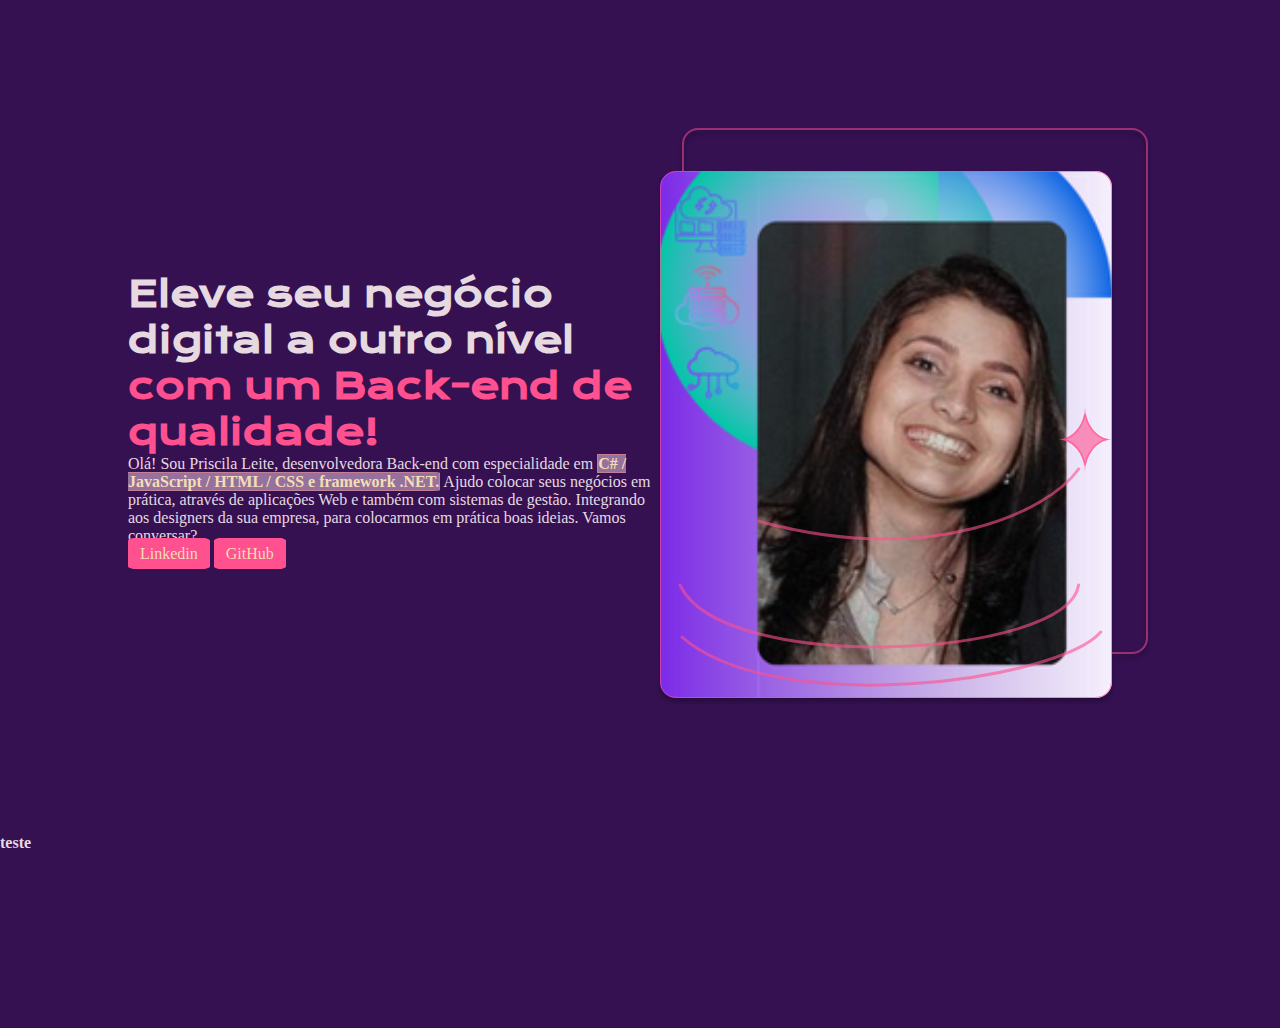
==== index.html @ 0fdea298 "Importanto as fontes do layou figma usando o Google fonts com @import e font-family" ====
<!DOCTYPE html>
<html lang="pt-br">

<head>
    <meta charset="UTF-8">
    <meta http-equiv="X-UA-Compatible" content="IE=edge">
    <meta name="viewport" content="width=device-width, initial-scale=1.0">
    <title>Protifólio</title>
    <link rel="stylesheet" href="style.css">
</head>

<body>

    <head></head>

    <main class="apresentacao-principal">

        <section class="apresentacao__conteudo">

            <h1 class="apresentacao__conteudo__titulo">Eleve seu negócio digital a outro nível <strong
                    class="titulo-destaque">com
                    um Back-end de
                    qualidade!</strong></h1>
            <p class="apresentacao__conteudo__texto">Olá! Sou Priscila Leite, desenvolvedora Back-end com especialidade
                em
                <strong class="linguagem-destaque">C# / JavaScript / HTML / CSS e framework .NET.</strong>
                Ajudo colocar seus negócios em prática, através de aplicações Web e também com sistemas de gestão.
                Integrando aos designers da sua empresa, para colocarmos em prática boas ideias. Vamos conversar?
            </p>
            <a href="https://www.linkedin.com/in/priscila-leite-185091244/">Linkedin</a>
            <a href="https://github.com/PriciLeite">GitHub</a>
        </section>

        <img class="img" src="Imagem.svg" alt="Foto de uma animação feminina programando de costas">
    </main>

    <footer>
        <h4>teste</h4>
    </footer>


</body>

</html>
---- style.css ----
@import url('https://fonts.googleapis.com/css2?family=Krona+One&family=Montserrat&display=swap');

* {
    margin: 0%;
    padding: 0%;
}

body {
    box-sizing: border-box;
    height: 100vh;
    background-color: #351152;
    color: rgb(231, 217, 224);
}

.apresentacao-principal {
    margin: 10%;
    display: flex;
    align-items: center;
    justify-content: space-between;
}

.apresentacao__conteudo {
    width: 615px;

}

.apresentacao__conteudo__titulo {
    font-size: 36px;
    font-family: "Krona One", sans-serif;
}

.titulo-destaque {
    color: #FF508F;
}

.apresentacao-__conteudo__texto {
    font-size: 30px;
    font-family: "Montserrat", sans-serif;
}

.linguagem-destaque {
    color: wheat;
    font-size: 16px;
    background-color: rgb(149, 113, 158);
    border: 1px solid #c57f99;
    border-radius: 5%;
    transition: background-color 0.3s, border-color 0.3s;
}

/* Interatividade para as liguagens */
.linguagem-destaque:hover {
    font-size: 20px;
    transform: scale(1.1);
    background-color: #24bcb5;
    border-color: #333;
}

a {
    color: wheat;
    /* Cor do texto dos links */
    text-decoration: solid;
    /* Remove sublinhado dos links */
    padding: 5px 10px;
    /* Espaçamento interno dos links */
    border: 2px solid #FF508F;
    /* Borda inicialmente transparente */
    border-radius: 10%;
    /* Borda arredondada */
    background-color: #FF508F;
    /* Cor de fundo */
    transition: background-color 0.3s, border-color 0.3s;
    /* Transição suave de cores */
}

a:hover {
    background-color: #333;
    /* Cor de fundo ao passar o mouse sobre os links */
    border-color: #333;
    /* Cor da borda ao passar o mouse */
}
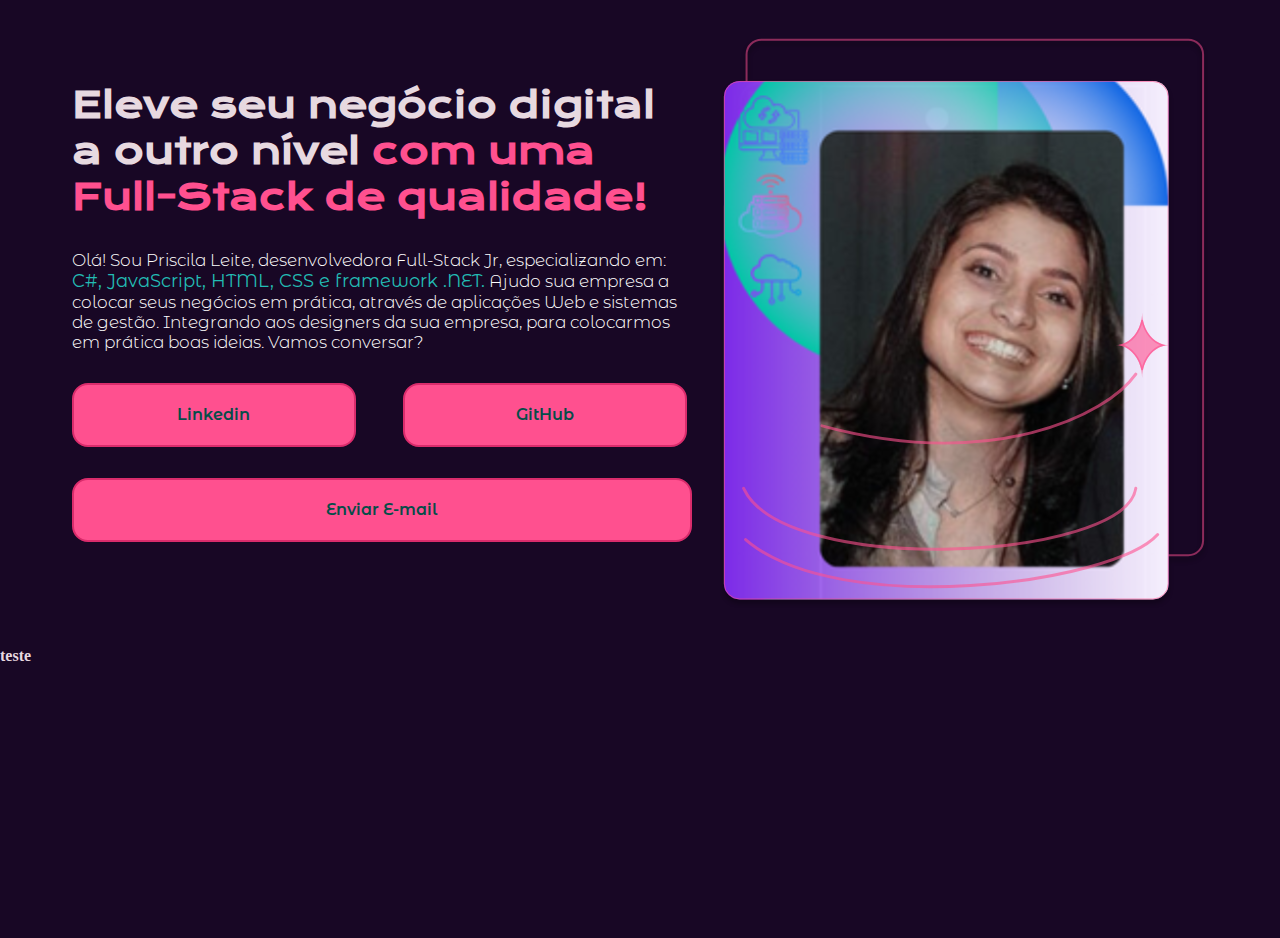
==== commit 6770aa83: "Dividindo a 'Section' com 'div' + formatando links(formato - botões) + implementando link (Enviar E-" ====
--- a/index.html
+++ b/index.html
@@ -19,18 +19,23 @@
 
             <h1 class="apresentacao__conteudo__titulo">Eleve seu negócio digital a outro nível <strong
                     class="titulo-destaque">com
-                    um Back-end de
+                    uma Full-Stack de
                     qualidade!</strong></h1>
-            <p class="apresentacao__conteudo__texto">Olá! Sou Priscila Leite, desenvolvedora Back-end com especialidade
-                em
-                <strong class="linguagem-destaque">C# / JavaScript / HTML / CSS e framework .NET.</strong>
-                Ajudo colocar seus negócios em prática, através de aplicações Web e também com sistemas de gestão.
+            <p class="apresentacao__conteudo__texto">Olá! Sou Priscila Leite, desenvolvedora Full-Stack Jr,
+                especializando
+                em:
+                <strong class="linguagem-destaque">C#, JavaScript, HTML, CSS e framework .NET.</strong>
+                Ajudo sua empresa a colocar seus negócios em prática, através de aplicações Web e sistemas de gestão.
                 Integrando aos designers da sua empresa, para colocarmos em prática boas ideias. Vamos conversar?
             </p>
-            <a href="https://www.linkedin.com/in/priscila-leite-185091244/">Linkedin</a>
-            <a href="https://github.com/PriciLeite">GitHub</a>
+            <div class="apresentacao__links">
+                <a class="apresentacao__links__link"
+                    href="https://www.linkedin.com/in/priscila-leite-185091244/">Linkedin</a>
+                <a class="apresentacao__links__link" href="https://github.com/PriciLeite">GitHub</a>
+            </div>
+            <a class="apresentacao__links__link__email" href="pricila_leite@hotmail.com">Enviar E-mail</a>
+
         </section>
-
         <img class="img" src="Imagem.svg" alt="Foto de uma animação feminina programando de costas">
     </main>
 
--- a/style.css
+++ b/style.css
@@ -1,4 +1,5 @@
-@import url('https://fonts.googleapis.com/css2?family=Krona+One&family=Montserrat&display=swap');
+@import url('https://fonts.googleapis.com/css2?family=Krona+One&display=swap');
+@import url('https://fonts.googleapis.com/css2?family=Montserrat+Alternates:ital,wght@0,100;0,200;0,300;0,400;0,500;0,600;0,700;0,800;0,900;1,100;1,200;1,300;1,400;1,500;1,600;1,700;1,800;1,900&display=swap');
 
 * {
     margin: 0%;
@@ -8,42 +9,51 @@
 body {
     box-sizing: border-box;
     height: 100vh;
-    background-color: #351152;
+    background-color: #180725;
     color: rgb(231, 217, 224);
 }
 
 .apresentacao-principal {
-    margin: 10%;
+    margin: 3%;
     display: flex;
     align-items: center;
-    justify-content: space-between;
+    justify-content: space-evenly;
 }
 
 .apresentacao__conteudo {
     width: 615px;
-
+    height: 482px;
 }
 
 .apresentacao__conteudo__titulo {
     font-size: 36px;
     font-family: "Krona One", sans-serif;
+    width: 593px;
+    height: 168px;
+
 }
 
 .titulo-destaque {
     color: #FF508F;
 }
 
-.apresentacao-__conteudo__texto {
-    font-size: 30px;
-    font-family: "Montserrat", sans-serif;
+.titulo-destaque:hover {
+    font-size: 37px;
+    transform: scale(1.1);
+    border-color: #333;
+}
+
+.apresentacao__conteudo__texto {
+    color: white;
+    font-size: 17px;
+    font-family: "Montserrat Alternates", sans-serif;
+    font-weight: 300;
+    font-style: normal;
 }
 
 .linguagem-destaque {
-    color: wheat;
-    font-size: 16px;
-    background-color: rgb(149, 113, 158);
-    border: 1px solid #c57f99;
-    border-radius: 5%;
+    color: #23bcb4;
+    font-size: 18px;
     transition: background-color 0.3s, border-color 0.3s;
 }
 
@@ -51,30 +61,91 @@
 .linguagem-destaque:hover {
     font-size: 20px;
     transform: scale(1.1);
-    background-color: #24bcb5;
+    background-color: #23bcb4;
+    color: black;
+
+
+}
+
+.apresentacao__links {
+    /*Localização dos botões dentro do contêiner div*/
+    display: flex;
+    justify-content: space-between;
+}
+
+
+/* Transição suave de cores */
+
+
+
+.apresentacao__links__link {
+    background-color: #FF508F;
+    color: #054d49;
+    /* Alternancia de cor de fundo */
+    transition: background-color 0.3s, border-color 0.3s;
+    /* Dimenssões externas sendo: primeiro 0%: Vertical e segungo 0%: Horizontal*/
+    margin-top: 5%;
+    padding: 20px 0px;
+    /*Dimenssões internas */
+    width: 280px;
+    height: 20px;
+    /* formatação do texto + Remove sublinhado dos links */
+    text-align: center;
+    text-decoration: none;
+    /* importação de fonte */
+    font-family: "Montserrat Alternates", sans-serif;
+    font-weight: 600;
+    font-style: normal;
+    font-size: px;
+    /* Formatação bordas internas + externas */
+    border-radius: 16px;
+    border: 2px solid #da2c6c;
+
+
+}
+
+.apresentacao__links__link:hover {
+    /* Cor de fundo ao passar o mouse sobre os links + Cor da borda ao passar o mouse  */
+    background-color: #333;
+    border-color: #333;
+
+}
+
+.apresentacao__links__link__email {
+    background-color: #FF508F;
+    color: #054d49;
+    /* Alternancia de cor de fundo */
+    transition: background-color 0.3s, border-color 0.3s;
+    /* Dimenssões externas sendo: primeiro 0%: Vertical e segungo 0%: Horizontal*/
+    margin-top: 5%;
+    padding: 20px 168px;
+    /*Dimenssões internas */
+    width: 280px;
+    height: 20px;
+    /* formatação do texto + Remove sublinhado dos links */
+    text-align: center;
+    text-decoration: none;
+    /* importação de fonte */
+    font-family: "Montserrat Alternates", sans-serif;
+    font-weight: 600;
+    font-style: normal;
+    font-size: px;
+    /* Formatação bordas internas + externas */
+    border-radius: 16px;
+    border: 2px solid #da2c6c;
+    /* Centralizar */
+    display: flex;
+    justify-content: center;
+    align-items: center;
+}
+
+.apresentacao__links__link__email:hover {
+    /* Cor de fundo ao passar o mouse sobre os links + Cor da borda ao passar o mouse  */
+    background-color: #333;
     border-color: #333;
 }
 
-a {
-    color: wheat;
-    /* Cor do texto dos links */
-    text-decoration: solid;
-    /* Remove sublinhado dos links */
-    padding: 5px 10px;
-    /* Espaçamento interno dos links */
-    border: 2px solid #FF508F;
-    /* Borda inicialmente transparente */
-    border-radius: 10%;
-    /* Borda arredondada */
-    background-color: #FF508F;
-    /* Cor de fundo */
-    transition: background-color 0.3s, border-color 0.3s;
-    /* Transição suave de cores */
-}
-
-a:hover {
-    background-color: #333;
-    /* Cor de fundo ao passar o mouse sobre os links */
-    border-color: #333;
-    /* Cor da borda ao passar o mouse */
+.img {
+    width: 488px;
+    height: 570px;
 }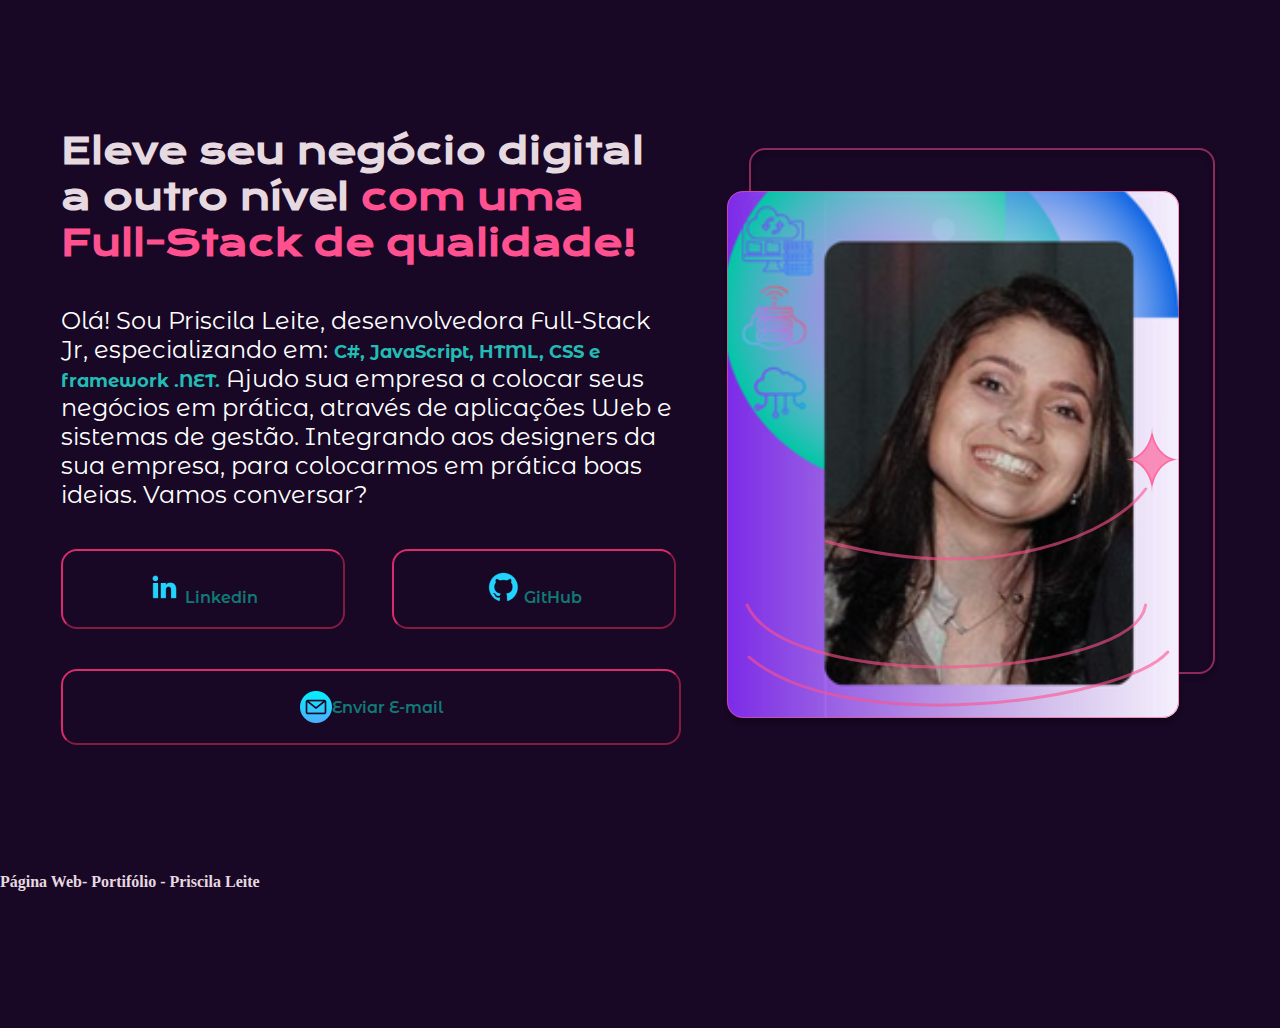
==== commit dc5b863c: "Igualando o projeto com o curso. Criando 'assets', adicionando icons" ====
--- a/index.html
+++ b/index.html
@@ -29,18 +29,26 @@
                 Integrando aos designers da sua empresa, para colocarmos em prática boas ideias. Vamos conversar?
             </p>
             <div class="apresentacao__links">
-                <a class="apresentacao__links__link"
-                    href="https://www.linkedin.com/in/priscila-leite-185091244/">Linkedin</a>
-                <a class="apresentacao__links__link" href="https://github.com/PriciLeite">GitHub</a>
+                <a class="apresentacao__links__link" href="https://www.linkedin.com/in/priscila-leite-185091244/">
+                    <img src="./assets/linkedin.png">
+                    Linkedin
+                </a>
+                <a class="apresentacao__links__link" href="https://github.com/PriciLeite">
+                    <img src="./assets/github.png">
+                    GitHub
+                </a>
             </div>
-            <a class="apresentacao__links__link__email" href="pricila_leite@hotmail.com">Enviar E-mail</a>
+            <a class="apresentacao__links__link__email" href="pricila_leite@hotmail.com">
+                <img src="./assets/email.png">
+                Enviar E-mail
+            </a>
 
         </section>
-        <img class="img" src="Imagem.svg" alt="Foto de uma animação feminina programando de costas">
+        <img class="img" src="./assets/Imagem.svg" alt="Minha foto pessoal">
     </main>
 
     <footer>
-        <h4>teste</h4>
+        <h4>Página Web- Portifólio - Priscila Leite</h4>
     </footer>
 
 
--- a/style.css
+++ b/style.css
@@ -14,7 +14,7 @@
 }
 
 .apresentacao-principal {
-    margin: 3%;
+    margin: 10% 15px;
     display: flex;
     align-items: center;
     justify-content: space-evenly;
@@ -22,14 +22,14 @@
 
 .apresentacao__conteudo {
     width: 615px;
-    height: 482px;
+    display: flex;
+    flex-direction: column;
+    gap: 40px;
 }
 
 .apresentacao__conteudo__titulo {
     font-size: 36px;
     font-family: "Krona One", sans-serif;
-    width: 593px;
-    height: 168px;
 
 }
 
@@ -45,10 +45,9 @@
 
 .apresentacao__conteudo__texto {
     color: white;
-    font-size: 17px;
+    font-size: 24px;
     font-family: "Montserrat Alternates", sans-serif;
-    font-weight: 300;
-    font-style: normal;
+
 }
 
 .linguagem-destaque {
@@ -63,32 +62,24 @@
     transform: scale(1.1);
     background-color: #23bcb4;
     color: black;
-
-
 }
 
 .apresentacao__links {
     /*Localização dos botões dentro do contêiner div*/
     display: flex;
     justify-content: space-between;
+    gap: 32px;
 }
 
-
-/* Transição suave de cores */
-
-
-
 .apresentacao__links__link {
-    background-color: #FF508F;
-    color: #054d49;
     /* Alternancia de cor de fundo */
     transition: background-color 0.3s, border-color 0.3s;
+    /* background-color: #FF508F; */
+    color: #117a75;
     /* Dimenssões externas sendo: primeiro 0%: Vertical e segungo 0%: Horizontal*/
-    margin-top: 5%;
     padding: 20px 0px;
     /*Dimenssões internas */
     width: 280px;
-    height: 20px;
     /* formatação do texto + Remove sublinhado dos links */
     text-align: center;
     text-decoration: none;
@@ -96,11 +87,10 @@
     font-family: "Montserrat Alternates", sans-serif;
     font-weight: 600;
     font-style: normal;
-    font-size: px;
     /* Formatação bordas internas + externas */
     border-radius: 16px;
     border: 2px solid #da2c6c;
-
+    border-style: outset;
 
 }
 
@@ -108,20 +98,21 @@
     /* Cor de fundo ao passar o mouse sobre os links + Cor da borda ao passar o mouse  */
     background-color: #333;
     border-color: #333;
-
 }
 
 .apresentacao__links__link__email {
-    background-color: #FF508F;
-    color: #054d49;
-    /* Alternancia de cor de fundo */
+    /* Centralizar */
+    display: flex;
+    justify-content: center;
+    align-items: center;
+
     transition: background-color 0.3s, border-color 0.3s;
+    /* background-color: #FF508F; */
+    color: #117a75;
     /* Dimenssões externas sendo: primeiro 0%: Vertical e segungo 0%: Horizontal*/
-    margin-top: 5%;
     padding: 20px 168px;
     /*Dimenssões internas */
     width: 280px;
-    height: 20px;
     /* formatação do texto + Remove sublinhado dos links */
     text-align: center;
     text-decoration: none;
@@ -129,23 +120,14 @@
     font-family: "Montserrat Alternates", sans-serif;
     font-weight: 600;
     font-style: normal;
-    font-size: px;
     /* Formatação bordas internas + externas */
     border-radius: 16px;
     border: 2px solid #da2c6c;
-    /* Centralizar */
-    display: flex;
-    justify-content: center;
-    align-items: center;
+    border-style: outset;
 }
 
 .apresentacao__links__link__email:hover {
     /* Cor de fundo ao passar o mouse sobre os links + Cor da borda ao passar o mouse  */
     background-color: #333;
     border-color: #333;
-}
-
-.img {
-    width: 488px;
-    height: 570px;
 }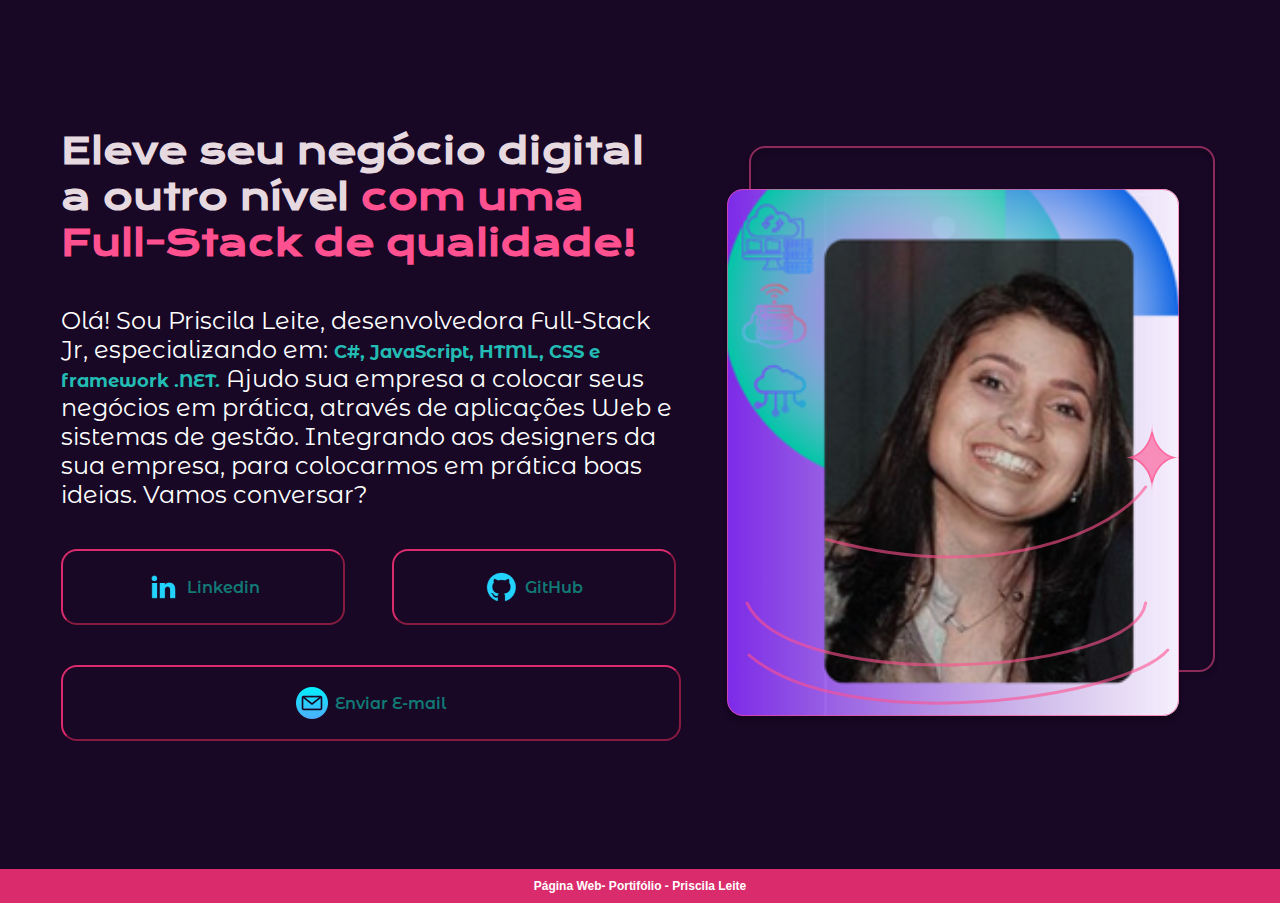
==== commit 30e3a235: "fedeback do Gpt para a estrtutra do css. Ajustes para footer" ====
--- a/index.html
+++ b/index.html
@@ -42,12 +42,11 @@
                 <img src="./assets/email.png">
                 Enviar E-mail
             </a>
-
         </section>
         <img class="img" src="./assets/Imagem.svg" alt="Minha foto pessoal">
     </main>
 
-    <footer>
+    <footer class="rodape">
         <h4>Página Web- Portifólio - Priscila Leite</h4>
     </footer>
 
--- a/style.css
+++ b/style.css
@@ -2,18 +2,19 @@
 @import url('https://fonts.googleapis.com/css2?family=Montserrat+Alternates:ital,wght@0,100;0,200;0,300;0,400;0,500;0,600;0,700;0,800;0,900;1,100;1,200;1,300;1,400;1,500;1,600;1,700;1,800;1,900&display=swap');
 
 * {
-    margin: 0%;
-    padding: 0%;
+    margin: 0;
+    padding: 0;
 }
 
 body {
-    box-sizing: border-box;
-    height: 100vh;
+    display: flex;
+    flex-direction: column;
     background-color: #180725;
     color: rgb(231, 217, 224);
 }
 
 .apresentacao-principal {
+    flex: 1;
     margin: 10% 15px;
     display: flex;
     align-items: center;
@@ -72,6 +73,11 @@
 }
 
 .apresentacao__links__link {
+    /* Alinhando icons*/
+    display: flex;
+    justify-content: center;
+    align-items: center;
+    gap: 7px;
     /* Alternancia de cor de fundo */
     transition: background-color 0.3s, border-color 0.3s;
     /* background-color: #FF508F; */
@@ -105,13 +111,13 @@
     display: flex;
     justify-content: center;
     align-items: center;
-
+    gap: 7px;
     transition: background-color 0.3s, border-color 0.3s;
     /* background-color: #FF508F; */
     color: #117a75;
     /* Dimenssões externas sendo: primeiro 0%: Vertical e segungo 0%: Horizontal*/
     padding: 20px 168px;
-    /*Dimenssões internas */
+    /*Dimenssões externas */
     width: 280px;
     /* formatação do texto + Remove sublinhado dos links */
     text-align: center;
@@ -130,4 +136,13 @@
     /* Cor de fundo ao passar o mouse sobre os links + Cor da borda ao passar o mouse  */
     background-color: #333;
     border-color: #333;
+}
+
+.rodape {
+    background-color: #da2c6c;
+    color: white;
+    padding: 10px;
+    text-align: center;
+    font-family: 'Monteserrat', sans-serif;
+    font-size: 12px;
 }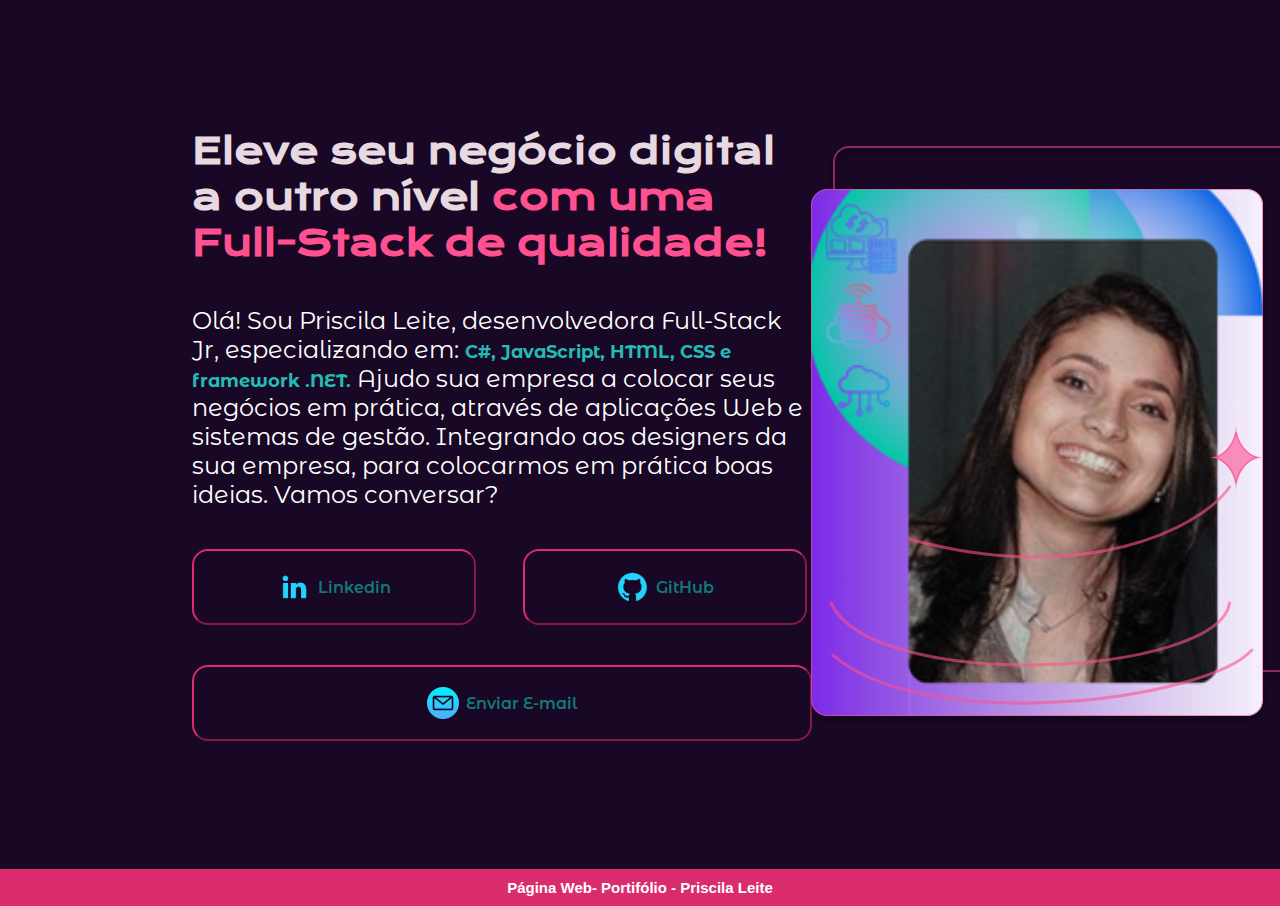
==== commit ddebb677: "Criando o footer" ====
--- a/index.html
+++ b/index.html
@@ -47,7 +47,7 @@
     </main>
 
     <footer class="rodape">
-        <h4>Página Web- Portifólio - Priscila Leite</h4>
+        <p>Página Web- Portifólio - Priscila Leite</p>
     </footer>
 
 
--- a/style.css
+++ b/style.css
@@ -7,18 +7,18 @@
 }
 
 body {
-    display: flex;
-    flex-direction: column;
+    /* display: flex;
+    flex-direction: column; */
     background-color: #180725;
     color: rgb(231, 217, 224);
 }
 
 .apresentacao-principal {
-    flex: 1;
-    margin: 10% 15px;
+    /* flex: 1; */
+    padding: 10% 15%;
     display: flex;
     align-items: center;
-    justify-content: space-evenly;
+    justify-content: space-between;
 }
 
 .apresentacao__conteudo {
@@ -144,5 +144,7 @@
     padding: 10px;
     text-align: center;
     font-family: 'Monteserrat', sans-serif;
-    font-size: 12px;
+    font-size: 15px;
+    font-weight: 600;
+
 }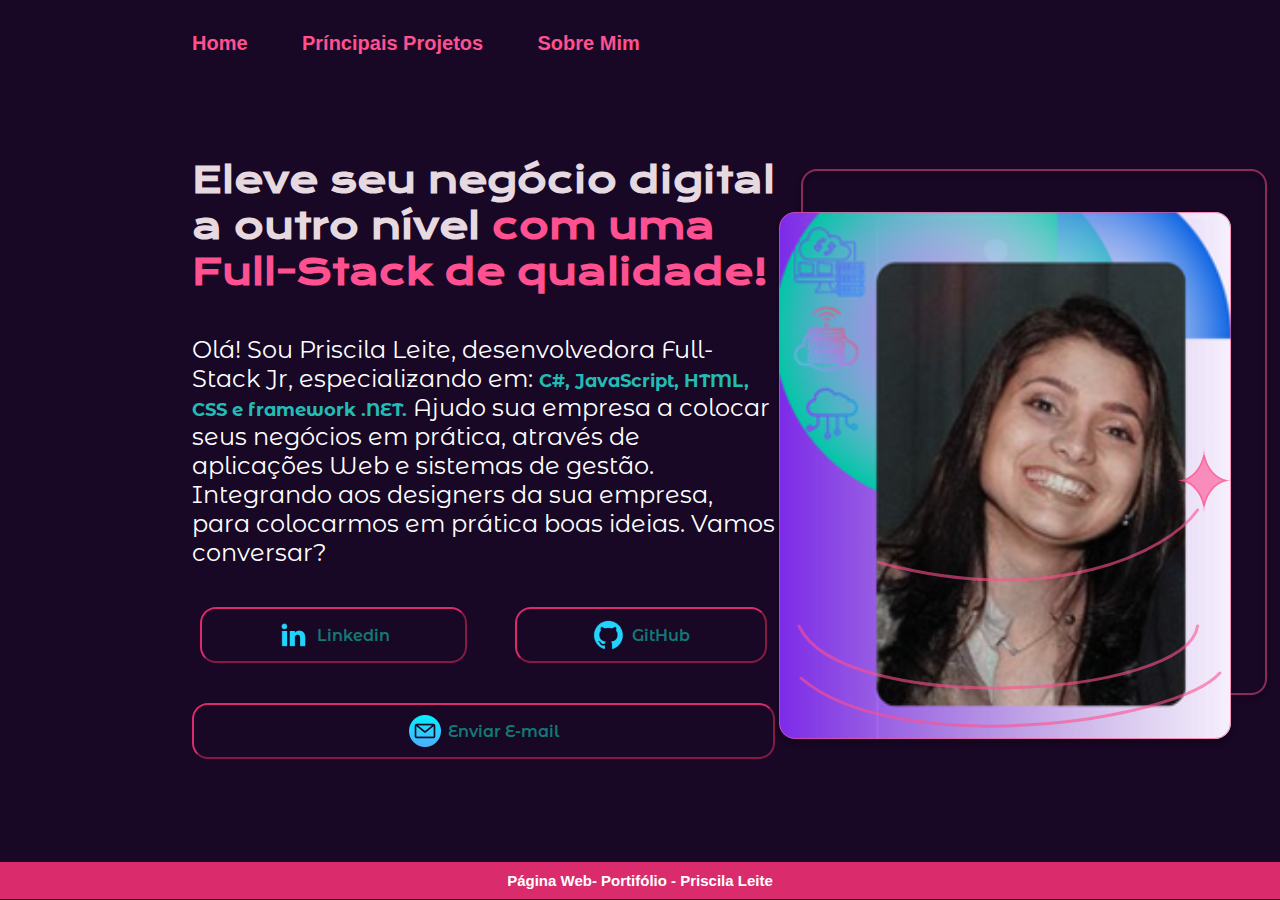
==== commit 665d448c: "Criando cabeçalho e menus" ====
--- a/index.html
+++ b/index.html
@@ -11,7 +11,13 @@
 
 <body>
 
-    <head></head>
+    <head class="cabecalho">
+        <nav class="cabecalho__menu">
+            <a class="cabecalho__menu__link">Home</a>
+            <a class="cabecalho__menu__link">Príncipais Projetos</a>
+            <a class="cabecalho__menu__link">Sobre Mim</a>
+        </nav>
+    </head>
 
     <main class="apresentacao-principal">
 
--- a/style.css
+++ b/style.css
@@ -13,9 +13,23 @@
     color: rgb(231, 217, 224);
 }
 
+.cabecalho__menu {
+    padding: 2.5% 0 0 15%;
+    display: flex;
+    gap: 5%;
+}
+
+.cabecalho__menu__link {
+    font-family: "Montserrat", sans-serif;
+    font-weight: 600;
+    font-size: 20px;
+    font-style: normal;
+    color: #FF508F;
+}
+
 .apresentacao-principal {
     /* flex: 1; */
-    padding: 10% 15%;
+    padding: 8% 15%;
     display: flex;
     align-items: center;
     justify-content: space-between;
@@ -83,9 +97,9 @@
     /* background-color: #FF508F; */
     color: #117a75;
     /* Dimenssões externas sendo: primeiro 0%: Vertical e segungo 0%: Horizontal*/
-    padding: 20px 0px;
-    /*Dimenssões internas */
-    width: 280px;
+    padding: 10px 75px;
+    margin: 0px 8px;
+
     /* formatação do texto + Remove sublinhado dos links */
     text-align: center;
     text-decoration: none;
@@ -116,9 +130,8 @@
     /* background-color: #FF508F; */
     color: #117a75;
     /* Dimenssões externas sendo: primeiro 0%: Vertical e segungo 0%: Horizontal*/
-    padding: 20px 168px;
-    /*Dimenssões externas */
-    width: 280px;
+    padding: 10px 168px;
+
     /* formatação do texto + Remove sublinhado dos links */
     text-align: center;
     text-decoration: none;
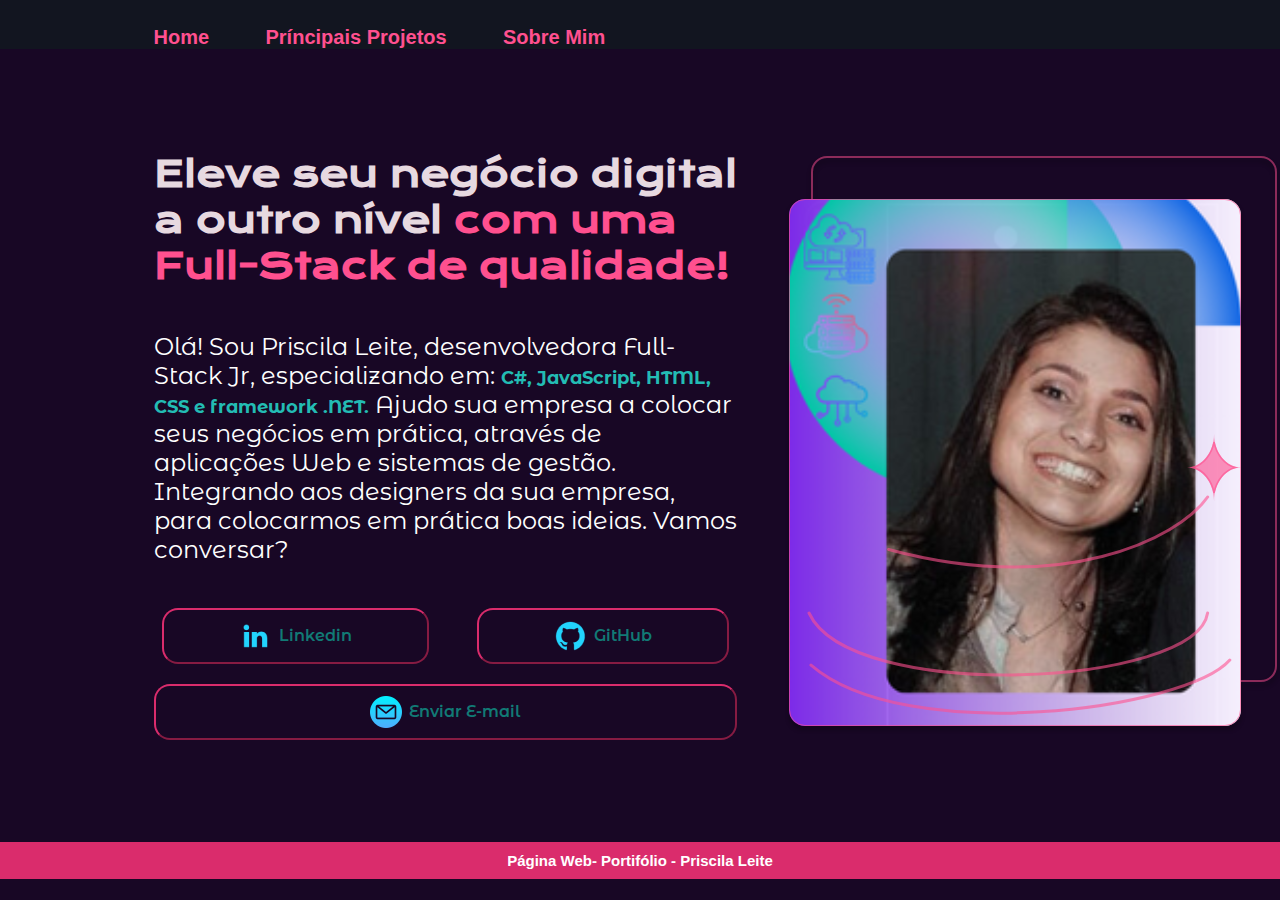
==== commit c4cf0b1f: "Criando about / principais-projetos" ====
--- a/index.html
+++ b/index.html
@@ -6,16 +6,16 @@
     <meta http-equiv="X-UA-Compatible" content="IE=edge">
     <meta name="viewport" content="width=device-width, initial-scale=1.0">
     <title>Protifólio</title>
-    <link rel="stylesheet" href="style.css">
+    <link rel="stylesheet" href="./styles/style.css">
 </head>
 
 <body>
 
     <head class="cabecalho">
         <nav class="cabecalho__menu">
-            <a class="cabecalho__menu__link">Home</a>
-            <a class="cabecalho__menu__link">Príncipais Projetos</a>
-            <a class="cabecalho__menu__link">Sobre Mim</a>
+            <a class="cabecalho__menu__link" href="index.html">Home</a>
+            <a class="cabecalho__menu__link" href="pricipais-projetos.html">Príncipais Projetos</a>
+            <a class="cabecalho__menu__link" href="about.html">Sobre Mim</a>
         </nav>
     </head>
 
--- a/styles/style.css
+++ b/styles/style.css
@@ -0,0 +1,173 @@
+@import url('https://fonts.googleapis.com/css2?family=Krona+One&display=swap');
+@import url('https://fonts.googleapis.com/css2?family=Montserrat+Alternates:ital,wght@0,100;0,200;0,300;0,400;0,500;0,600;0,700;0,800;0,900;1,100;1,200;1,300;1,400;1,500;1,600;1,700;1,800;1,900&display=swap');
+
+* {
+    margin: 0;
+    padding: 0;
+}
+
+body {
+    /* display: flex;
+    flex-direction: column; */
+    background-color: #180725;
+    color: rgb(231, 217, 224);
+
+}
+
+
+.cabecalho__menu {
+    background-color: #101d1da4;
+    padding: 2% 0 0 12%;
+    display: flex;
+    gap: 5%;
+}
+
+.cabecalho__menu__link {
+    font-family: "Montserrat", sans-serif;
+    font-weight: 600;
+    font-size: 20px;
+    font-style: normal;
+    color: #FF508F;
+    text-decoration: none;
+}
+
+.apresentacao-principal {
+    padding: 5% 12%;
+    margin: 3% 0;
+    display: flex;
+    align-items: center;
+    justify-content: space-between;
+    gap: 5%;
+}
+
+.apresentacao__conteudo {
+    width: 615px;
+    display: flex;
+    flex-direction: column;
+    gap: 20px
+}
+
+.apresentacao__conteudo__titulo {
+    font-size: 36px;
+    font-family: "Krona One", sans-serif;
+}
+
+.titulo-destaque {
+    color: #FF508F;
+}
+
+.titulo-destaque:hover {
+    font-size: 37px;
+    transform: scale(1.1);
+    border-color: #333;
+}
+
+.apresentacao__conteudo__texto {
+    color: white;
+    font-size: 24px;
+    font-family: "Montserrat Alternates", sans-serif;
+
+    margin: 4% 0;
+}
+
+.linguagem-destaque {
+    color: #23bcb4;
+    font-size: 18px;
+    transition: background-color 0.3s, border-color 0.3s;
+}
+
+/* Interatividade para as liguagens */
+.linguagem-destaque:hover {
+    font-size: 20px;
+    transform: scale(1.1);
+    background-color: #23bcb4;
+    color: black;
+}
+
+.apresentacao__links {
+    /*Localização dos botões dentro do contêiner div*/
+    display: flex;
+    justify-content: space-between;
+    gap: 32px;
+}
+
+.apresentacao__links__link {
+    /* Alinhando icons*/
+    display: flex;
+    justify-content: center;
+    align-items: center;
+    gap: 7px;
+    /* Alternancia de cor de fundo */
+    transition: background-color 0.3s, border-color 0.3s;
+    /* background-color: #FF508F; */
+    color: #117a75;
+    /* Dimenssões externas sendo: primeiro 0%: Vertical e segungo 0%: Horizontal*/
+    padding: 10px 75px;
+    margin: 0px 8px;
+
+    /* formatação do texto + Remove sublinhado dos links */
+    text-align: center;
+    text-decoration: none;
+    /* importação de fonte */
+    font-family: "Montserrat Alternates", sans-serif;
+    font-weight: 600;
+    font-style: normal;
+    /* Formatação bordas internas + externas */
+    border-radius: 16px;
+    border: 2px solid #da2c6c;
+    border-style: outset;
+
+}
+
+.apresentacao__links__link:hover {
+    /* Cor de fundo ao passar o mouse sobre os links + Cor da borda ao passar o mouse  */
+    background-color: #333;
+    border-color: #333;
+}
+
+.apresentacao__links__link__email {
+    /* Centralizar */
+    display: flex;
+    justify-content: center;
+    align-items: center;
+    gap: 7px;
+    transition: background-color 0.3s, border-color 0.3s;
+    /* background-color: #FF508F; */
+    color: #117a75;
+    /* Dimenssões externas sendo: primeiro 0%: Vertical e segungo 0%: Horizontal*/
+    padding: 10px 168px;
+
+    /* formatação do texto + Remove sublinhado dos links */
+    text-align: center;
+    text-decoration: none;
+    /* importação de fonte */
+    font-family: "Montserrat Alternates", sans-serif;
+    font-weight: 600;
+    font-style: normal;
+    /* Formatação bordas internas + externas */
+    border-radius: 16px;
+    border: 2px solid #da2c6c;
+    border-style: outset;
+}
+
+.apresentacao__links__link__email:hover {
+    /* Cor de fundo ao passar o mouse sobre os links + Cor da borda ao passar o mouse  */
+    background-color: #333;
+    border-color: #333;
+}
+
+.rodape {
+    background-color: #da2c6c;
+    color: white;
+    padding: 10px;
+    text-align: center;
+    font-family: 'Monteserrat', sans-serif;
+    font-size: 15px;
+    font-weight: 600;
+}
+
+.img {
+    display: flex;
+    flex-direction: column;
+    gap: 40px;
+}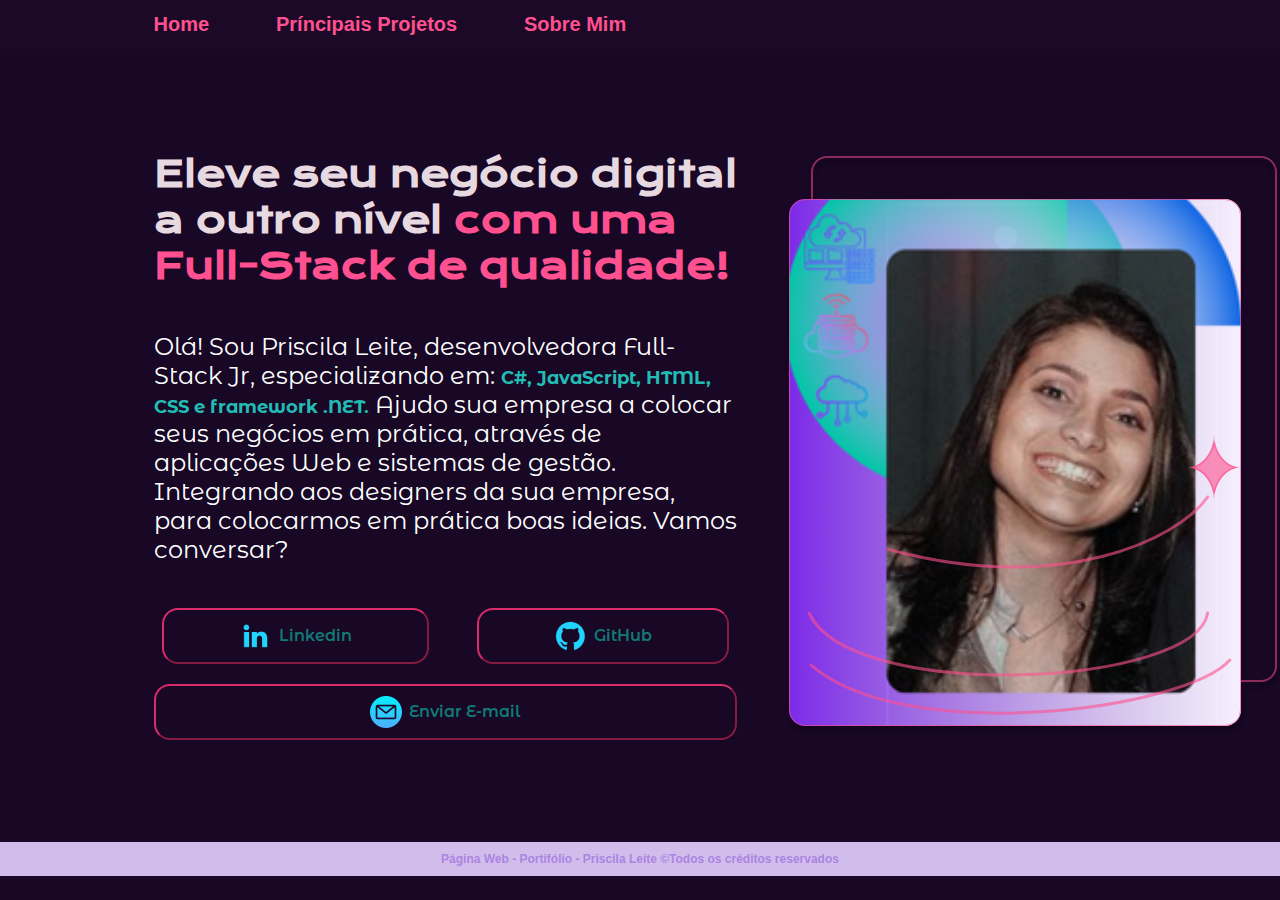
==== commit ace13846: "Header e Footer / Cores e laguras" ====
--- a/index.html
+++ b/index.html
@@ -53,7 +53,7 @@
     </main>
 
     <footer class="rodape">
-        <p>Página Web- Portifólio - Priscila Leite</p>
+        <p>Página Web - Portifólio - Priscila Leite ©Todos os créditos reservados</p>
     </footer>
 
 
--- a/styles/style.css
+++ b/styles/style.css
@@ -16,10 +16,11 @@
 
 
 .cabecalho__menu {
-    background-color: #101d1da4;
-    padding: 2% 0 0 12%;
+    background-color: #1b0927;
+    padding: 1% 1% 1% 12%;
+    margin: 0% 0 2% 0;
     display: flex;
-    gap: 5%;
+    gap: 6%;
 }
 
 .cabecalho__menu__link {
@@ -157,12 +158,12 @@
 }
 
 .rodape {
-    background-color: #da2c6c;
-    color: white;
+    background-color: #d1bdec;
+    color: rgba(152, 101, 219, 0.671);
     padding: 10px;
     text-align: center;
     font-family: 'Monteserrat', sans-serif;
-    font-size: 15px;
+    font-size: 12px;
     font-weight: 600;
 }
 
